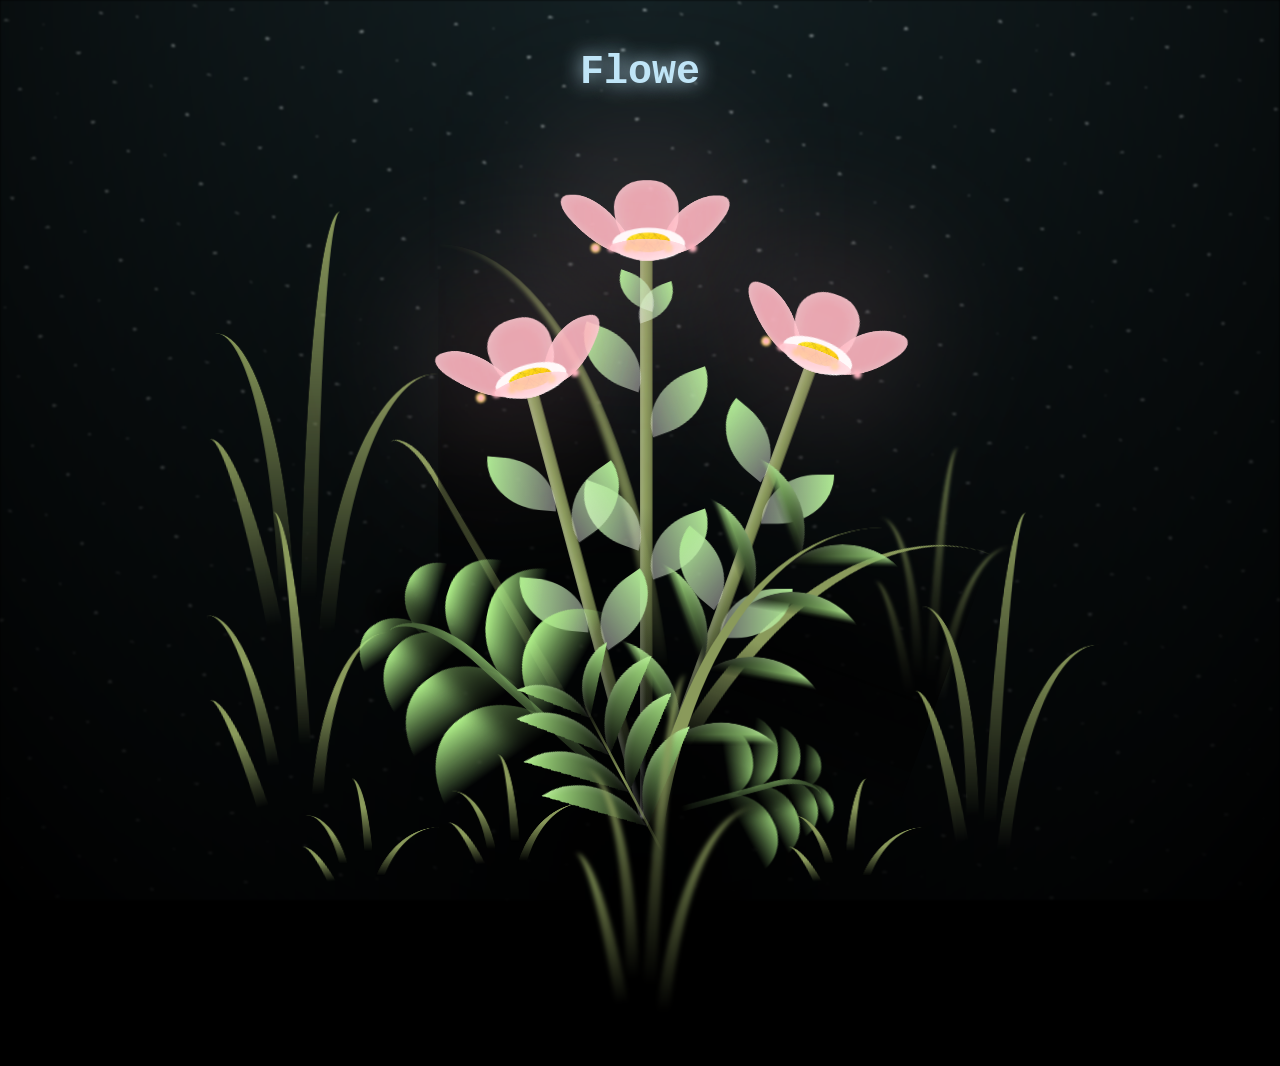
==== flower.html @ d57c1742 "Add files via upload" ====
<!DOCTYPE html>
<html lang="en">

<head>
  <meta charset="UTF-8">
  <meta http-equiv="X-UA-Compatible" content="IE=edge">
  <meta name="viewport" content="width=device-width, initial-scale=1.0">
  <link rel="shortcut icon" href="images/gift.png" type="image/x-icon">
  <link rel="stylesheet" href="css/style.css">

  <title>Flowers</title>
</head>
  
<body class="not-loaded">

    <div class="night"></div>

  <div class="flowers">
    <div class="flower flower--1">
      <div class="flower__leafs flower__leafs--1">
        <div class="flower__leaf flower__leaf--1"></div>
        <div class="flower__leaf flower__leaf--2"></div>
        <div class="flower__leaf flower__leaf--3"></div>
        <div class="flower__leaf flower__leaf--4"></div>
        <div class="flower__white-circle"></div>

        <div class="flower__light flower__light--1"></div>
        <div class="flower__light flower__light--2"></div>
        <div class="flower__light flower__light--3"></div>
        <div class="flower__light flower__light--4"></div>
        <div class="flower__light flower__light--5"></div>
        <div class="flower__light flower__light--6"></div>
        <div class="flower__light flower__light--7"></div>
        <div class="flower__light flower__light--8"></div>

      </div>
      <div class="flower__line">
        <div class="flower__line__leaf flower__line__leaf--1"></div>
        <div class="flower__line__leaf flower__line__leaf--2"></div>
        <div class="flower__line__leaf flower__line__leaf--3"></div>
        <div class="flower__line__leaf flower__line__leaf--4"></div>
        <div class="flower__line__leaf flower__line__leaf--5"></div>
        <div class="flower__line__leaf flower__line__leaf--6"></div>
      </div>
    </div>

    <div class="flower flower--2">
      <div class="flower__leafs flower__leafs--2">
        <div class="flower__leaf flower__leaf--1"></div>
        <div class="flower__leaf flower__leaf--2"></div>
        <div class="flower__leaf flower__leaf--3"></div>
        <div class="flower__leaf flower__leaf--4"></div>
        <div class="flower__white-circle"></div>

        <div class="flower__light flower__light--1"></div>
        <div class="flower__light flower__light--2"></div>
        <div class="flower__light flower__light--3"></div>
        <div class="flower__light flower__light--4"></div>
        <div class="flower__light flower__light--5"></div>
        <div class="flower__light flower__light--6"></div>
        <div class="flower__light flower__light--7"></div>
        <div class="flower__light flower__light--8"></div>

      </div>
      <div class="flower__line">
        <div class="flower__line__leaf flower__line__leaf--1"></div>
        <div class="flower__line__leaf flower__line__leaf--2"></div>
        <div class="flower__line__leaf flower__line__leaf--3"></div>
        <div class="flower__line__leaf flower__line__leaf--4"></div>
      </div>
    </div>

    <div class="flower flower--3">
      <div class="flower__leafs flower__leafs--3">
        <div class="flower__leaf flower__leaf--1"></div>
        <div class="flower__leaf flower__leaf--2"></div>
        <div class="flower__leaf flower__leaf--3"></div>
        <div class="flower__leaf flower__leaf--4"></div>
        <div class="flower__white-circle"></div>

        <div class="flower__light flower__light--1"></div>
        <div class="flower__light flower__light--2"></div>
        <div class="flower__light flower__light--3"></div>
        <div class="flower__light flower__light--4"></div>
        <div class="flower__light flower__light--5"></div>
        <div class="flower__light flower__light--6"></div>
        <div class="flower__light flower__light--7"></div>
        <div class="flower__light flower__light--8"></div>

      </div>
      <div class="flower__line">
        <div class="flower__line__leaf flower__line__leaf--1"></div>
        <div class="flower__line__leaf flower__line__leaf--2"></div>
        <div class="flower__line__leaf flower__line__leaf--3"></div>
        <div class="flower__line__leaf flower__line__leaf--4"></div>
      </div>
    </div>

    <div class="grow-ans" style="--d:1.2s">
      <div class="flower__g-long">
        <div class="flower__g-long__top"></div>
        <div class="flower__g-long__bottom"></div>
      </div>
    </div>

    <div class="growing-grass">
      <div class="flower__grass flower__grass--1">
        <div class="flower__grass--top"></div>
        <div class="flower__grass--bottom"></div>
        <div class="flower__grass__leaf flower__grass__leaf--1"></div>
        <div class="flower__grass__leaf flower__grass__leaf--2"></div>
        <div class="flower__grass__leaf flower__grass__leaf--3"></div>
        <div class="flower__grass__leaf flower__grass__leaf--4"></div>
        <div class="flower__grass__leaf flower__grass__leaf--5"></div>
        <div class="flower__grass__leaf flower__grass__leaf--6"></div>
        <div class="flower__grass__leaf flower__grass__leaf--7"></div>
        <div class="flower__grass__leaf flower__grass__leaf--8"></div>
        <div class="flower__grass__overlay"></div>
      </div>
    </div>

    <div class="growing-grass">
      <div class="flower__grass flower__grass--2">
        <div class="flower__grass--top"></div>
        <div class="flower__grass--bottom"></div>
        <div class="flower__grass__leaf flower__grass__leaf--1"></div>
        <div class="flower__grass__leaf flower__grass__leaf--2"></div>
        <div class="flower__grass__leaf flower__grass__leaf--3"></div>
        <div class="flower__grass__leaf flower__grass__leaf--4"></div>
        <div class="flower__grass__leaf flower__grass__leaf--5"></div>
        <div class="flower__grass__leaf flower__grass__leaf--6"></div>
        <div class="flower__grass__leaf flower__grass__leaf--7"></div>
        <div class="flower__grass__leaf flower__grass__leaf--8"></div>
        <div class="flower__grass__overlay"></div>
      </div>
    </div>

    <div class="grow-ans" style="--d:2.4s">
      <div class="flower__g-right flower__g-right--1">
        <div class="leaf"></div>
      </div>
    </div>

    <div class="grow-ans" style="--d:2.8s">
      <div class="flower__g-right flower__g-right--2">
        <div class="leaf"></div>
      </div>
    </div>

    <div class="grow-ans" style="--d:2.8s">
      <div class="flower__g-front">
        <div class="flower__g-front__leaf-wrapper flower__g-front__leaf-wrapper--1">
          <div class="flower__g-front__leaf"></div>
        </div>
        <div class="flower__g-front__leaf-wrapper flower__g-front__leaf-wrapper--2">
          <div class="flower__g-front__leaf"></div>
        </div>
        <div class="flower__g-front__leaf-wrapper flower__g-front__leaf-wrapper--3">
          <div class="flower__g-front__leaf"></div>
        </div>
        <div class="flower__g-front__leaf-wrapper flower__g-front__leaf-wrapper--4">
          <div class="flower__g-front__leaf"></div>
        </div>
        <div class="flower__g-front__leaf-wrapper flower__g-front__leaf-wrapper--5">
          <div class="flower__g-front__leaf"></div>
        </div>
        <div class="flower__g-front__leaf-wrapper flower__g-front__leaf-wrapper--6">
          <div class="flower__g-front__leaf"></div>
        </div>
        <div class="flower__g-front__leaf-wrapper flower__g-front__leaf-wrapper--7">
          <div class="flower__g-front__leaf"></div>
        </div>
        <div class="flower__g-front__leaf-wrapper flower__g-front__leaf-wrapper--8">
          <div class="flower__g-front__leaf"></div>
        </div>
        <div class="flower__g-front__line"></div>
      </div>
    </div>

    <div class="grow-ans" style="--d:3.2s">
      <div class="flower__g-fr">
        <div class="leaf"></div>
        <div class="flower__g-fr__leaf flower__g-fr__leaf--1"></div>
        <div class="flower__g-fr__leaf flower__g-fr__leaf--2"></div>
        <div class="flower__g-fr__leaf flower__g-fr__leaf--3"></div>
        <div class="flower__g-fr__leaf flower__g-fr__leaf--4"></div>
        <div class="flower__g-fr__leaf flower__g-fr__leaf--5"></div>
        <div class="flower__g-fr__leaf flower__g-fr__leaf--6"></div>
        <div class="flower__g-fr__leaf flower__g-fr__leaf--7"></div>
        <div class="flower__g-fr__leaf flower__g-fr__leaf--8"></div>
      </div>
    </div>

    <div class="long-g long-g--0">
      <div class="grow-ans" style="--d:3s">
        <div class="leaf leaf--0"></div>
      </div>
      <div class="grow-ans" style="--d:2.2s">
        <div class="leaf leaf--1"></div>
      </div>
      <div class="grow-ans" style="--d:3.4s">
        <div class="leaf leaf--2"></div>
      </div>
      <div class="grow-ans" style="--d:3.6s">
        <div class="leaf leaf--3"></div>
      </div>
    </div>

    <div class="long-g long-g--1">
      <div class="grow-ans" style="--d:3.6s">
        <div class="leaf leaf--0"></div>
      </div>
      <div class="grow-ans" style="--d:3.8s">
        <div class="leaf leaf--1"></div>
      </div>
      <div class="grow-ans" style="--d:4s">
        <div class="leaf leaf--2"></div>
      </div>
      <div class="grow-ans" style="--d:4.2s">
        <div class="leaf leaf--3"></div>
      </div>
    </div>

    <div class="long-g long-g--2">
      <div class="grow-ans" style="--d:4s">
        <div class="leaf leaf--0"></div>
      </div>
      <div class="grow-ans" style="--d:4.2s">
        <div class="leaf leaf--1"></div>
      </div>
      <div class="grow-ans" style="--d:4.4s">
        <div class="leaf leaf--2"></div>
      </div>
      <div class="grow-ans" style="--d:4.6s">
        <div class="leaf leaf--3"></div>
      </div>
    </div>

    <div class="long-g long-g--3">
      <div class="grow-ans" style="--d:4s">
        <div class="leaf leaf--0"></div>
      </div>
      <div class="grow-ans" style="--d:4.2s">
        <div class="leaf leaf--1"></div>
      </div>
      <div class="grow-ans" style="--d:3s">
        <div class="leaf leaf--2"></div>
      </div>
      <div class="grow-ans" style="--d:3.6s">
        <div class="leaf leaf--3"></div>
      </div>
    </div>

    <div class="long-g long-g--4">
      <div class="grow-ans" style="--d:4s">
        <div class="leaf leaf--0"></div>
      </div>
      <div class="grow-ans" style="--d:4.2s">
        <div class="leaf leaf--1"></div>
      </div>
      <div class="grow-ans" style="--d:3s">
        <div class="leaf leaf--2"></div>
      </div>
      <div class="grow-ans" style="--d:3.6s">
        <div class="leaf leaf--3"></div>
      </div>
    </div>

    <div class="long-g long-g--5">
      <div class="grow-ans" style="--d:4s">
        <div class="leaf leaf--0"></div>
      </div>
      <div class="grow-ans" style="--d:4.2s">
        <div class="leaf leaf--1"></div>
      </div>
      <div class="grow-ans" style="--d:3s">
        <div class="leaf leaf--2"></div>
      </div>
      <div class="grow-ans" style="--d:3.6s">
        <div class="leaf leaf--3"></div>
      </div>
    </div>

    <div class="long-g long-g--6">
      <div class="grow-ans" style="--d:4.2s">
        <div class="leaf leaf--0"></div>
      </div>
      <div class="grow-ans" style="--d:4.4s">
        <div class="leaf leaf--1"></div>
      </div>
      <div class="grow-ans" style="--d:4.6s">
        <div class="leaf leaf--2"></div>
      </div>
      <div class="grow-ans" style="--d:4.8s">
        <div class="leaf leaf--3"></div>
      </div>
    </div>

    <div class="long-g long-g--7">
      <div class="grow-ans" style="--d:3s">
        <div class="leaf leaf--0"></div>
      </div>
      <div class="grow-ans" style="--d:3.2s">
        <div class="leaf leaf--1"></div>
      </div>
      <div class="grow-ans" style="--d:3.5s">
        <div class="leaf leaf--2"></div>
      </div>
      <div class="grow-ans" style="--d:3.6s">
        <div class="leaf leaf--3"></div>
      </div>
    </div>
  </div>

  <h1 class="title"><span id="title"></span></h1>

  <audio id="bg-music" loop>
    <source src="love.mp3" type="audio/mp3">
  </audio>

  <script>
  document.addEventListener("DOMContentLoaded", function () {
    const audio = document.getElementById("bg-music");

    audio.play().catch(err => {
      console.log("Autoplay blocked:", err);
    });

    function enableAudio() {
      audio.play();
      document.removeEventListener("click", enableAudio);
      document.removeEventListener("touchstart", enableAudio);
    }
    document.addEventListener("click", enableAudio);
    document.addEventListener("touchstart", enableAudio);
  });
</script>
</body>

</html>

<!-- Import Javascript -->
<script src="js/main.js"></script>
---- css/style.css ----
*,
*::after,
*::before {
  padding: 0;
  margin: 0;
  box-sizing: border-box;
}

:root {
  --dark-color: #000;
}

.title {
  position: absolute;
  width: 100%;
  text-align: center;
  margin-top: 50px;
  top: 0;
  left: 0;
  color: #C0E5F7;
  font-family: 'Courier New', Courier, monospace;
  font-size: 40px;
  text-shadow: 0px 0px 20px #C0E5F7;
}

body {
  display: flex;
  align-items: flex-end;
  justify-content: center;
  min-height: 100vh;
  background-color: var(--dark-color);
  overflow: hidden;
  perspective: 1000px;
}

.night {
  position: fixed;
  left: 50%;
  top: 0;
  transform: translateX(-50%);
  width: 100%;
  height: 100%;
  filter: blur(0.1vmin);
  background-image: radial-gradient(ellipse at top, transparent 0%, var(--dark-color)), radial-gradient(ellipse at bottom, var(--dark-color), rgba(145, 233, 255, 0.2)), repeating-linear-gradient(220deg, rgb(0, 0, 0) 0px, rgb(0, 0, 0) 19px, transparent 19px, transparent 22px), repeating-linear-gradient(189deg, rgb(0, 0, 0) 0px, rgb(0, 0, 0) 19px, transparent 19px, transparent 22px), repeating-linear-gradient(148deg, rgb(0, 0, 0) 0px, rgb(0, 0, 0) 19px, transparent 19px, transparent 22px), linear-gradient(90deg, rgb(255, 255, 250), rgb(240, 240, 240));
}

.flowers {
  position: relative;
  transform: scale(0.9);
}

.flower {
  position: absolute;
  bottom: 10vmin;
  transform-origin: bottom center;
  z-index: 10;
  --fl-speed: 0.8s;
}

.flower--1 {
  animation: moving-flower-1 4s linear infinite;
}

.flower--1 .flower__line {
  height: 70vmin;
  animation-delay: 0.3s;
}

.flower--1 .flower__line__leaf--1 {
  animation: blooming-leaf-right var(--fl-speed) 1.6s backwards;
}

.flower--1 .flower__line__leaf--2 {
  animation: blooming-leaf-right var(--fl-speed) 1.4s backwards;
}

.flower--1 .flower__line__leaf--3 {
  animation: blooming-leaf-left var(--fl-speed) 1.2s backwards;
}

.flower--1 .flower__line__leaf--4 {
  animation: blooming-leaf-left var(--fl-speed) 1s backwards;
}

.flower--1 .flower__line__leaf--5 {
  animation: blooming-leaf-right var(--fl-speed) 1.8s backwards;
}

.flower--1 .flower__line__leaf--6 {
  animation: blooming-leaf-left var(--fl-speed) 2s backwards;
}

.flower--2 {
  left: 50%;
  transform: rotate(20deg);
  animation: moving-flower-2 4s linear infinite;
}

.flower--2 .flower__line {
  height: 60vmin;
  animation-delay: 0.6s;
}

.flower--2 .flower__line__leaf--1 {
  animation: blooming-leaf-right var(--fl-speed) 1.9s backwards;
}

.flower--2 .flower__line__leaf--2 {
  animation: blooming-leaf-right var(--fl-speed) 1.7s backwards;
}

.flower--2 .flower__line__leaf--3 {
  animation: blooming-leaf-left var(--fl-speed) 1.5s backwards;
}

.flower--2 .flower__line__leaf--4 {
  animation: blooming-leaf-left var(--fl-speed) 1.3s backwards;
}

.flower--3 {
  left: 50%;
  transform: rotate(-15deg);
  animation: moving-flower-3 4s linear infinite;
}

.flower--3 .flower__line {
  animation-delay: 0.9s;
}

.flower--3 .flower__line__leaf--1 {
  animation: blooming-leaf-right var(--fl-speed) 2.5s backwards;
}

.flower--3 .flower__line__leaf--2 {
  animation: blooming-leaf-right var(--fl-speed) 2.3s backwards;
}

.flower--3 .flower__line__leaf--3 {
  animation: blooming-leaf-left var(--fl-speed) 2.1s backwards;
}

.flower--3 .flower__line__leaf--4 {
  animation: blooming-leaf-left var(--fl-speed) 1.9s backwards;
}

.flower__leafs {
  position: relative;
  animation: blooming-flower 2s backwards;
}

.flower__leafs--1 {
  animation-delay: 1.1s;
}

.flower__leafs--2 {
  animation-delay: 1.4s;
}

.flower__leafs--3 {
  animation-delay: 1.7s;
}

.flower__leafs::after {
  content: "";
  position: absolute;
  left: 0;
  top: 0;
  transform: translate(-50%, -100%);
  width: 8vmin;
  height: 8vmin;
  background-color: #FFB6C1;
  filter: blur(10vmin);
}

.flower__leaf {
  position: absolute;
  bottom: 0;
  left: 50%;
  width: 8vmin;
  height: 11vmin;
  border-radius: 51% 49% 47% 53%/44% 45% 55% 69%;
  background-color: #FFB6C1;
  background-image: linear-gradient(to top, #FFB6C1, #FFB6C1);
  transform-origin: bottom center;
  opacity: 0.9;
  box-shadow: inset 0 0 2vmin rgba(255, 255, 255, 0.5);
}

.flower__leaf--1 {
  transform: translate(-10%, 1%) rotateY(40deg) rotateX(-50deg);
}

.flower__leaf--2 {
  transform: translate(-50%, -4%) rotateX(40deg);
}

.flower__leaf--3 {
  transform: translate(-90%, 0%) rotateY(45deg) rotateX(50deg);
}

.flower__leaf--4 {
  width: 8vmin;
  height: 8vmin;
  transform-origin: bottom left;
  border-radius: 4vmin 10vmin 4vmin 4vmin;
  transform: translate(0%, 18%) rotateX(70deg) rotate(-43deg);
  background-image: linear-gradient(to top, rgba(255, 2555, 255, 0.4), #FFB6C1);
  z-index: 1;
  opacity: 0.8;
  -webkit-transform: translate(0%, 18%) rotateX(70deg) rotate(-43deg);
  -moz-transform: translate(0%, 18%) rotateX(70deg) rotate(-43deg);
  -ms-transform: translate(0%, 18%) rotateX(70deg) rotate(-43deg);
  -o-transform: translate(0%, 18%) rotateX(70deg) rotate(-43deg);
}

.flower__white-circle {
  position: absolute;
  left: -3.5vmin;
  top: -3vmin;
  width: 9vmin;
  height: 4vmin;
  border-radius: 50%;
  background-color: #fff;
}

.flower__white-circle::after {
  content: "";
  position: absolute;
  left: 50%;
  top: 45%;
  transform: translate(-50%, -50%);
  width: 60%;
  height: 60%;
  border-radius: inherit;
  background-image: repeating-linear-gradient(135deg, rgba(0, 0, 0, 0.03) 0px, rgba(0, 0, 0, 0.03) 1px, transparent 1px, transparent 12px), repeating-linear-gradient(45deg, rgba(0, 0, 0, 0.03) 0px, rgba(0, 0, 0, 0.03) 1px, transparent 1px, transparent 12px), repeating-linear-gradient(67.5deg, rgba(0, 0, 0, 0.03) 0px, rgba(0, 0, 0, 0.03) 1px, transparent 1px, transparent 12px), repeating-linear-gradient(135deg, rgba(0, 0, 0, 0.03) 0px, rgba(0, 0, 0, 0.03) 1px, transparent 1px, transparent 12px), repeating-linear-gradient(45deg, rgba(0, 0, 0, 0.03) 0px, rgba(0, 0, 0, 0.03) 1px, transparent 1px, transparent 12px), repeating-linear-gradient(112.5deg, rgba(0, 0, 0, 0.03) 0px, rgba(0, 0, 0, 0.03) 1px, transparent 1px, transparent 12px), repeating-linear-gradient(112.5deg, rgba(0, 0, 0, 0.03) 0px, rgba(0, 0, 0, 0.03) 1px, transparent 1px, transparent 12px), repeating-linear-gradient(45deg, rgba(0, 0, 0, 0.03) 0px, rgba(0, 0, 0, 0.03) 1px, transparent 1px, transparent 12px), repeating-linear-gradient(22.5deg, rgba(0, 0, 0, 0.03) 0px, rgba(0, 0, 0, 0.03) 1px, transparent 1px, transparent 12px), repeating-linear-gradient(45deg, rgba(0, 0, 0, 0.03) 0px, rgba(0, 0, 0, 0.03) 1px, transparent 1px, transparent 12px), repeating-linear-gradient(22.5deg, rgba(0, 0, 0, 0.03) 0px, rgba(0, 0, 0, 0.03) 1px, transparent 1px, transparent 12px), repeating-linear-gradient(135deg, rgba(0, 0, 0, 0.03) 0px, rgba(0, 0, 0, 0.03) 1px, transparent 1px, transparent 12px), repeating-linear-gradient(157.5deg, rgba(0, 0, 0, 0.03) 0px, rgba(0, 0, 0, 0.03) 1px, transparent 1px, transparent 12px), repeating-linear-gradient(67.5deg, rgba(0, 0, 0, 0.03) 0px, rgba(0, 0, 0, 0.03) 1px, transparent 1px, transparent 12px), repeating-linear-gradient(67.5deg, rgba(0, 0, 0, 0.03) 0px, rgba(0, 0, 0, 0.03) 1px, transparent 1px, transparent 12px), linear-gradient(90deg, rgb(255, 235, 18), rgb(255, 206, 0));
}

.flower__line {
  height: 55vmin;
  width: 1.5vmin;
  background-image: linear-gradient(to left, rgba(0, 0, 0, 0.2), transparent, rgba(255, 255, 255, 0.2)), linear-gradient(to top, transparent 10%, #8A9A5B, #8A9A5B);
  box-shadow: inset 0 0 2px rgba(0, 0, 0, 0.5);
  animation: grow-flower-tree 4s backwards;
}

.flower__line__leaf {
  --w: 7vmin;
  --h: calc(var(--w) + 2vmin);
  position: absolute;
  top: 20%;
  left: 90%;
  width: var(--w);
  height: var(--h);
  border-top-right-radius: var(--h);
  border-bottom-left-radius: var(--h);
  background-image: linear-gradient(to top, rgba(255, 255, 255, 0.4), #ADE792); 
}

.flower__line__leaf--1 {
  transform: rotate(70deg) rotateY(30deg);
}

.flower__line__leaf--2 {
  top: 45%;
  transform: rotate(70deg) rotateY(30deg);
}

.flower__line__leaf--3,
.flower__line__leaf--4,
.flower__line__leaf--6 {
  border-top-right-radius: 0;
  border-bottom-left-radius: 0;
  border-top-left-radius: var(--h);
  border-bottom-right-radius: var(--h);
  left: -460%;
  top: 12%;
  transform: rotate(-70deg) rotateY(30deg);
}

.flower__line__leaf--4 {
  top: 40%;
}

.flower__line__leaf--5 {
  top: 0;
  transform-origin: left;
  transform: rotate(70deg) rotateY(30deg) scale(0.6);
}

.flower__line__leaf--6 {
  top: -2%;
  left: -450%;
  transform-origin: right;
  transform: rotate(-70deg) rotateY(30deg) scale(0.6);
}

.flower__light {
  position: absolute;
  bottom: 0vmin;
  width: 1vmin;
  height: 1vmin;
  background-color: rgb(255, 251, 0);
  border-radius: 50%;
  filter: blur(0.2vmin);
  animation: light-ans 4s linear infinite backwards;
}

.flower__light:nth-child(odd) {
  background-color: #FFB6C1;
}

.flower__light--1 {
  left: -2vmin;
  animation-delay: 1s;
}

.flower__light--2 {
  left: 3vmin;
  animation-delay: 0.5s;
}

.flower__light--3 {
  left: -6vmin;
  animation-delay: 0.3s;
}

.flower__light--4 {
  left: 6vmin;
  animation-delay: 0.9s;
}

.flower__light--5 {
  left: -1vmin;
  animation-delay: 1.5s;
}

.flower__light--6 {
  left: -4vmin;
  animation-delay: 3s;
}

.flower__light--7 {
  left: 3vmin;
  animation-delay: 2s;
}

.flower__light--8 {
  left: -6vmin;
  animation-delay: 3.5s;
}

.flower__grass {
  --c: #AFF089;
  --line-w: 1.5vmin;
  position: absolute;
  bottom: 12vmin;
  left: -7vmin;
  display: flex;
  flex-direction: column;
  align-items: flex-end;
  z-index: 20;
  transform-origin: bottom center;
  transform: rotate(-48deg) rotateY(40deg);
}

.flower__grass--1 {
  animation: moving-grass 2s linear infinite;
}

.flower__grass--2 {
  left: 2vmin;
  bottom: 10vmin;
  transform: scale(0.5) rotate(75deg) rotateX(10deg) rotateY(-200deg);
  opacity: 0.8;
  z-index: 0;
  animation: moving-grass--2 1.5s linear infinite;
}

.flower__grass--top {
  width: 7vmin;
  height: 10vmin;
  border-top-right-radius: 100%;
  border-right: var(--line-w) solid var(--c);
  transform-origin: bottom center;
  transform: rotate(-2deg);
}

.flower__grass--bottom {
  margin-top: -2px;
  width: var(--line-w);
  height: 25vmin;
  background-image: linear-gradient(to top, transparent, var(--c));
}

.flower__grass__leaf {
  --size: 10vmin;
  position: absolute;
  width: calc(var(--size) * 2.1);
  height: var(--size);
  border-top-left-radius: var(--size);
  border-top-right-radius: var(--size);
  background-image: linear-gradient(to top, transparent, transparent 30%, var(--c));
  z-index: 100;
}

.flower__grass__leaf--1 {
  top: -6%;
  left: 30%;
  --size: 6vmin;
  transform: rotate(-20deg);
  animation: growing-grass-ans--1 2s 2.6s backwards;
}

@keyframes growing-grass-ans--1 {
  0% {
    transform-origin: bottom left;
    transform: rotate(-20deg) scale(0);
  }
}

.flower__grass__leaf--2 {
  top: -5%;
  left: -110%;
  --size: 6vmin;
  transform: rotate(10deg);
  animation: growing-grass-ans--2 2s 2.4s linear backwards;
}

@keyframes growing-grass-ans--2 {
  0% {
    transform-origin: bottom right;
    transform: rotate(10deg) scale(0);
  }
}

.flower__grass__leaf--3 {
  top: 5%;
  left: 60%;
  --size: 8vmin;
  transform: rotate(-18deg) rotateX(-20deg);
  animation: growing-grass-ans--3 2s 2.2s linear backwards;
}

@keyframes growing-grass-ans--3 {
  0% {
    transform-origin: bottom left;
    transform: rotate(-18deg) rotateX(-20deg) scale(0);
  }
}

.flower__grass__leaf--4 {
  top: 6%;
  left: -135%;
  --size: 8vmin;
  transform: rotate(2deg);
  animation: growing-grass-ans--4 2s 2s linear backwards;
}

@keyframes growing-grass-ans--4 {
  0% {
    transform-origin: bottom right;
    transform: rotate(2deg) scale(0);
  }
}

.flower__grass__leaf--5 {
  top: 20%;
  left: 60%;
  --size: 10vmin;
  transform: rotate(-24deg) rotateX(-20deg);
  animation: growing-grass-ans--5 2s 1.8s linear backwards;
}

@keyframes growing-grass-ans--5 {
  0% {
    transform-origin: bottom left;
    transform: rotate(-24deg) rotateX(-20deg) scale(0);
  }
}

.flower__grass__leaf--6 {
  top: 22%;
  left: -180%;
  --size: 10vmin;
  transform: rotate(10deg);
  animation: growing-grass-ans--6 2s 1.6s linear backwards;
}

@keyframes growing-grass-ans--6 {
  0% {
    transform-origin: bottom right;
    transform: rotate(10deg) scale(0);
  }
}

.flower__grass__leaf--7 {
  top: 39%;
  left: 70%;
  --size: 10vmin;
  transform: rotate(-10deg);
  animation: growing-grass-ans--7 2s 1.4s linear backwards;
}

@keyframes growing-grass-ans--7 {
  0% {
    transform-origin: bottom left;
    transform: rotate(-10deg) scale(0);
  }
}

.flower__grass__leaf--8 {
  top: 40%;
  left: -215%;
  --size: 11vmin;
  transform: rotate(10deg);
  animation: growing-grass-ans--8 2s 1.2s linear backwards;
}

@keyframes growing-grass-ans--8 {
  0% {
    transform-origin: bottom right;
    transform: rotate(10deg) scale(0);
  }
}

.flower__grass__overlay {
  position: absolute;
  top: -10%;
  right: 0%;
  width: 100%;
  height: 100%;
  background-color: rgba(0, 0, 0, 0.6);
  filter: blur(1.5vmin);
  z-index: 100;
}

.flower__g-long {
  --w: 2vmin;
  --h: 6vmin;
  --c: #8A9A5B;
  position: absolute;
  bottom: 10vmin;
  left: -3vmin;
  transform-origin: bottom center;
  transform: rotate(-30deg) rotateY(-20deg);
  display: flex;
  flex-direction: column;
  align-items: flex-end;
  animation: flower-g-long-ans 3s linear infinite;
}

@keyframes flower-g-long-ans {

  0%,
  100% {
    transform: rotate(-30deg) rotateY(-20deg);
  }

  50% {
    transform: rotate(-32deg) rotateY(-20deg);
  }
}

.flower__g-long__top {
  top: calc(var(--h) * -1);
  width: calc(var(--w) + 1vmin);
  height: var(--h);
  border-top-right-radius: 100%;
  border-right: 0.7vmin solid var(--c);
  transform: translate(-0.7vmin, 1vmin);
}

.flower__g-long__bottom {
  width: var(--w);
  height: 50vmin;
  transform-origin: bottom center;
  background-image: linear-gradient(to top, transparent 30%, var(--c));
  box-shadow: inset 0 0 2px rgba(0, 0, 0, 0.5);
  -webkit-clip-path: polygon(35% 0, 65% 1%, 100% 100%, 0% 100%);
  clip-path: polygon(35% 0, 65% 1%, 100% 100%, 0% 100%);
}

.flower__g-right {
  position: absolute;
  bottom: 6vmin;
  left: -2vmin;
  transform-origin: bottom left;
  transform: rotate(20deg);
}

.flower__g-right .leaf {
  width: 30vmin;
  height: 50vmin;
  border-top-left-radius: 100%;
  border-left: 2vmin solid #8A9A5B;
  background-image: linear-gradient(to bottom, transparent, var(--dark-color) 60%);
  -webkit-mask-image: linear-gradient(to top, transparent 30%, #fff 60%);
}

.flower__g-right--1 {
  animation: flower-g-right-ans 2.5s linear infinite;
}

.flower__g-right--2 {
  left: 5vmin;
  transform: rotateY(-180deg);
  animation: flower-g-right-ans--2 3s linear infinite;
}

.flower__g-right--2 .leaf {
  height: 75vmin;
  filter: blur(0.3vmin);
  opacity: 0.8;
}

@keyframes flower-g-right-ans {

  0%,
  100% {
    transform: rotate(20deg);
  }

  50% {
    transform: rotate(24deg) rotateX(-20deg);
  }
}

@keyframes flower-g-right-ans--2 {

  0%,
  100% {
    transform: rotateY(-180deg) rotate(0deg) rotateX(-20deg);
  }

  50% {
    transform: rotateY(-180deg) rotate(6deg) rotateX(-20deg);
  }
}

.flower__g-front {
  position: absolute;
  bottom: 6vmin;
  left: 2.5vmin;
  z-index: 100;
  transform-origin: bottom center;
  transform: rotate(-28deg) rotateY(30deg) scale(1.04);
  animation: flower__g-front-ans 2s linear infinite;
}

@keyframes flower__g-front-ans {

  0%,
  100% {
    transform: rotate(-28deg) rotateY(30deg) scale(1.04);
  }

  50% {
    transform: rotate(-35deg) rotateY(40deg) scale(1.04);
  }
}

.flower__g-front__line {
  width: 0.3vmin;
  height: 20vmin;
  background-image: linear-gradient(to top, transparent, #8A9A5B, transparent 100%);
  position: relative;
}

.flower__g-front__leaf-wrapper {
  position: absolute;
  top: 0;
  left: 0;
  transform-origin: bottom left;
  transform: rotate(10deg);
}

.flower__g-front__leaf-wrapper:nth-child(even) {
  left: 0vmin;
  transform: rotateY(-180deg) rotate(5deg);
  animation: flower__g-front__leaf-left-ans 1s ease-in backwards;
}

.flower__g-front__leaf-wrapper:nth-child(odd) {
  animation: flower__g-front__leaf-ans 1s ease-in backwards;
}

.flower__g-front__leaf-wrapper--1 {
  top: -8vmin;
  transform: scale(0.7);
  animation: flower__g-front__leaf-ans 1s 5.5s ease-in backwards !important;
}

.flower__g-front__leaf-wrapper--2 {
  top: -8vmin;
  transform: rotateY(-180deg) scale(0.7) !important;
  animation: flower__g-front__leaf-left-ans-2 1s 4.6s ease-in backwards !important;
}

.flower__g-front__leaf-wrapper--3 {
  top: -3vmin;
  animation: flower__g-front__leaf-ans 1s 4.6s ease-in backwards;
}

.flower__g-front__leaf-wrapper--4 {
  top: -3vmin;
  transform: rotateY(-180deg) scale(0.9) !important;
  animation: flower__g-front__leaf-left-ans-2 1s 4.6s ease-in backwards !important;
}

@keyframes flower__g-front__leaf-left-ans-2 {
  0% {
    transform: rotateY(-180deg) scale(0);
  }
}

.flower__g-front__leaf-wrapper--5,
.flower__g-front__leaf-wrapper--6 {
  top: 2vmin;
}

.flower__g-front__leaf-wrapper--7,
.flower__g-front__leaf-wrapper--8 {
  top: 6.5vmin;
}

.flower__g-front__leaf-wrapper--2 {
  animation-delay: 5.2s !important;
}

.flower__g-front__leaf-wrapper--3 {
  animation-delay: 4.9s !important;
}

.flower__g-front__leaf-wrapper--5 {
  animation-delay: 4.3s !important;
}

.flower__g-front__leaf-wrapper--6 {
  animation-delay: 4.1s !important;
}

.flower__g-front__leaf-wrapper--7 {
  animation-delay: 3.8s !important;
}

.flower__g-front__leaf-wrapper--8 {
  animation-delay: 3.5s !important;
}

@keyframes flower__g-front__leaf-ans {
  0% {
    transform: rotate(10deg) scale(0);
  }
}

@keyframes flower__g-front__leaf-left-ans {
  0% {
    transform: rotateY(-180deg) rotate(5deg) scale(0);
  }
}

.flower__g-front__leaf {
  width: 10vmin;
  height: 10vmin;
  border-radius: 100% 0% 0% 100%/100% 100% 0% 0%;
  box-shadow: inset 0 2px 1vmin hsla(0, 0%, 100%, 0.2);
  background-image: linear-gradient(to bottom left, transparent, var(--dark-color)), linear-gradient(to bottom right, #AFF089 50%, transparent 50%, transparent);
  -webkit-mask-image: linear-gradient(to bottom right, #fff 50%, transparent 50%, transparent);
  mask-image: linear-gradient(to bottom right, #fff 50%, transparent 50%, transparent);
}

.flower__g-fr {
  position: absolute;
  bottom: -4vmin;
  left: vmin;
  transform-origin: bottom left;
  z-index: 10;
  animation: flower__g-fr-ans 2s linear infinite;
}

@keyframes flower__g-fr-ans {

  0%,
  100% {
    transform: rotate(2deg);
  }

  50% {
    transform: rotate(4deg);
    -webkit-transform: rotate(4deg);
    -moz-transform: rotate(4deg);
    -ms-transform: rotate(4deg);
    -o-transform: rotate(4deg);
  }
}

.flower__g-fr .leaf {
  width: 30vmin;
  height: 50vmin;
  border-top-left-radius: 100%;
  border-left: 2vmin solid #8A9A5B;
  -webkit-mask-image: linear-gradient(to top, transparent 25%, #fff 50%);
  position: relative;
  z-index: 1;
}

.flower__g-fr__leaf {
  position: absolute;
  top: 0;
  left: 0;
  width: 10vmin;
  height: 10vmin;
  border-radius: 100% 0% 0% 100%/100% 100% 0% 0%;
  box-shadow: inset 0 2px 1vmin hsla(0, 0%, 100%, 0.2);
  background-image: linear-gradient(to bottom left, transparent, var(--dark-color) 98%), linear-gradient(to bottom right, #AFF089 45%, transparent 50%, transparent);
  -webkit-mask-image: linear-gradient(135deg, #fff 40%, transparent 50%, transparent);
}

.flower__g-fr__leaf--1 {
  left: 20vmin;
  transform: rotate(45deg);
  animation: flower__g-fr-leaft-ans-1 0.5s 5.2s linear backwards;
}

@keyframes flower__g-fr-leaft-ans-1 {
  0% {
    transform-origin: left;
    transform: rotate(45deg) scale(0);
  }
}

.flower__g-fr__leaf--2 {
  left: 12vmin;
  top: -7vmin;
  transform: rotate(25deg) rotateY(-180deg);
  animation: flower__g-fr-leaft-ans-6 0.5s 5s linear backwards;
}

.flower__g-fr__leaf--3 {
  left: 15vmin;
  top: 6vmin;
  transform: rotate(55deg);
  animation: flower__g-fr-leaft-ans-5 0.5s 4.8s linear backwards;
}

.flower__g-fr__leaf--4 {
  left: 6vmin;
  top: -2vmin;
  transform: rotate(25deg) rotateY(-180deg);
  animation: flower__g-fr-leaft-ans-6 0.5s 4.6s linear backwards;
}

.flower__g-fr__leaf--5 {
  left: 10vmin;
  top: 14vmin;
  transform: rotate(55deg);
  animation: flower__g-fr-leaft-ans-5 0.5s 4.4s linear backwards;
}

@keyframes flower__g-fr-leaft-ans-5 {
  0% {
    transform-origin: left;
    transform: rotate(55deg) scale(0);
  }
}

.flower__g-fr__leaf--6 {
  left: 0vmin;
  top: 6vmin;
  transform: rotate(25deg) rotateY(-180deg);
  animation: flower__g-fr-leaft-ans-6 0.5s 4.2s linear backwards;
}

@keyframes flower__g-fr-leaft-ans-6 {
  0% {
    transform-origin: right;
    transform: rotate(25deg) rotateY(-180deg) scale(0);
  }
}

.flower__g-fr__leaf--7 {
  left: 5vmin;
  top: 22vmin;
  transform: rotate(45deg);
  animation: flower__g-fr-leaft-ans-7 0.5s 4s linear backwards;
}

@keyframes flower__g-fr-leaft-ans-7 {
  0% {
    transform-origin: left;
    transform: rotate(45deg) scale(0);
  }
}

.flower__g-fr__leaf--8 {
  left: -4vmin;
  top: 15vmin;
  transform: rotate(15deg) rotateY(-180deg);
  animation: flower__g-fr-leaft-ans-8 0.5s 3.8s linear backwards;
}

@keyframes flower__g-fr-leaft-ans-8 {
  0% {
    transform-origin: right;
    transform: rotate(15deg) rotateY(-180deg) scale(0);
  }
}

.long-g {
  position: absolute;
  bottom: 25vmin;
  left: -42vmin;
  transform-origin: bottom left;
}

.long-g--1 {
  bottom: 0vmin;
  transform: scale(0.8) rotate(-5deg);
}

.long-g--1 .leaf {
  -webkit-mask-image: linear-gradient(to top, transparent 40%, #fff 80%) !important;
}

.long-g--1 .leaf--1 {
  --w: 5vmin;
  --h: 60vmin;
  left: -2vmin;
  transform: rotate(3deg) rotateY(-180deg);
}

.long-g--2,
.long-g--3 {
  bottom: -3vmin;
  left: -35vmin;
  transform-origin: center;
  transform: scale(0.6) rotateX(60deg);
}

.long-g--2 .leaf,
.long-g--3 .leaf {
  -webkit-mask-image: linear-gradient(to top, transparent 50%, #fff 80%) !important;
}

.long-g--2 .leaf--1,
.long-g--3 .leaf--1 {
  left: -1vmin;
  transform: rotateY(-180deg);
}

.long-g--3 {
  left: -17vmin;
  bottom: 0vmin;
}

.long-g--3 .leaf {
  -webkit-mask-image: linear-gradient(to top, transparent 40%, #fff 80%) !important;
}

.long-g--4 {
  left: 25vmin;
  bottom: -3vmin;
  transform-origin: center;
  transform: scale(0.6) rotateX(60deg);
}

.long-g--4 .leaf {
  -webkit-mask-image: linear-gradient(to top, transparent 50%, #fff 80%) !important;
}

.long-g--5 {
  left: 42vmin;
  bottom: 0vmin;
  transform: scale(0.8) rotate(2deg);
}

.long-g--6 {
  left: 0vmin;
  bottom: -20vmin;
  z-index: 100;
  filter: blur(0.3vmin);
  transform: scale(0.8) rotate(2deg);
}

.long-g--7 {
  left: 35vmin;
  bottom: 20vmin;
  z-index: -1;
  filter: blur(0.3vmin);
  transform: scale(0.6) rotate(2deg);
  opacity: 0.7;
}

.long-g .leaf {
  --w: 15vmin;
  --h: 40vmin;
  --c: #8A9A5B;
  position: absolute;
  bottom: 0;
  width: var(--w);
  height: var(--h);
  border-top-left-radius: 100%;
  border-left: 2vmin solid var(--c);
  -webkit-mask-image: linear-gradient(to top, transparent 20%, var(--dark-color));
  transform-origin: bottom center;
}

.long-g .leaf--0 {
  left: 2vmin;
  animation: leaf-ans-1 4s linear infinite;
}

.long-g .leaf--1 {
  --w: 5vmin;
  --h: 60vmin;
  animation: leaf-ans-1 4s linear infinite;
}

.long-g .leaf--2 {
  --w: 10vmin;
  --h: 40vmin;
  left: -0.5vmin;
  bottom: 5vmin;
  transform-origin: bottom left;
  transform: rotateY(-180deg);
  animation: leaf-ans-2 3s linear infinite;
}

.long-g .leaf--3 {
  --w: 5vmin;
  --h: 30vmin;
  left: -1vmin;
  bottom: 3.2vmin;
  transform-origin: bottom left;
  transform: rotate(-10deg) rotateY(-180deg);
  animation: leaf-ans-3 3s linear infinite;
}

@keyframes leaf-ans-1 {

  0%,
  100% {
    transform: rotate(-5deg) scale(1);
  }

  50% {
    transform: rotate(5deg) scale(1.1);
  }
}

@keyframes leaf-ans-2 {

  0%,
  100% {
    transform: rotateY(-180deg) rotate(5deg);
  }

  50% {
    transform: rotateY(-180deg) rotate(0deg) scale(1.1);
  }
}

@keyframes leaf-ans-3 {

  0%,
  100% {
    transform: rotate(-10deg) rotateY(-180deg);
  }

  50% {
    transform: rotate(-20deg) rotateY(-180deg);
  }
}

.grow-ans {
  animation: grow-ans 2s var(--d) backwards;
}

@keyframes grow-ans {
  0% {
    transform: scale(0);
    opacity: 0;
  }
}

@keyframes light-ans {
  0% {
    opacity: 0;
    transform: translateY(0vmin);
  }

  25% {
    opacity: 1;
    transform: translateY(-5vmin) translateX(-2vmin);
  }

  50% {
    opacity: 1;
    transform: translateY(-15vmin) translateX(2vmin);
    filter: blur(0.2vmin);
  }

  75% {
    transform: translateY(-20vmin) translateX(-2vmin);
    filter: blur(0.2vmin);
  }

  100% {
    transform: translateY(-30vmin);
    opacity: 0;
    filter: blur(1vmin);
  }
}

@keyframes moving-flower-1 {

  0%,
  100% {
    transform: rotate(2deg);
  }

  50% {
    transform: rotate(-2deg);
  }
}

@keyframes moving-flower-2 {

  0%,
  100% {
    transform: rotate(18deg);
  }

  50% {
    transform: rotate(14deg);
  }
}

@keyframes moving-flower-3 {

  0%,
  100% {
    transform: rotate(-18deg);
  }

  50% {
    transform: rotate(-20deg) rotateY(-10deg);
  }
}

@keyframes blooming-leaf-right {
  0% {
    transform-origin: left;
    transform: rotate(70deg) rotateY(30deg) scale(0);
  }
}

@keyframes blooming-leaf-left {
  0% {
    transform-origin: right;
    transform: rotate(-70deg) rotateY(30deg) scale(0);
  }
}

@keyframes grow-flower-tree {
  0% {
    height: 0;
    border-radius: 1vmin;
  }
}

@keyframes blooming-flower {
  0% {
    transform: scale(0);
  }
}

@keyframes moving-grass {

  0%,
  100% {
    transform: rotate(-48deg) rotateY(40deg);
  }

  50% {
    transform: rotate(-50deg) rotateY(40deg);
  }
}

@keyframes moving-grass--2 {

  0%,
  100% {
    transform: scale(0.5) rotate(75deg) rotateX(10deg) rotateY(-200deg);
  }

  50% {
    transform: scale(0.5) rotate(79deg) rotateX(10deg) rotateY(-200deg);
  }
}

.growing-grass {
  animation: growing-grass-ans 1s 2s backwards;
}

@keyframes growing-grass-ans {
  0% {
    transform: scale(0);
  }
}

.not-loaded * {
  animation-play-state: paused !important;
}

/*# sourceMappingURL=style.css.map */
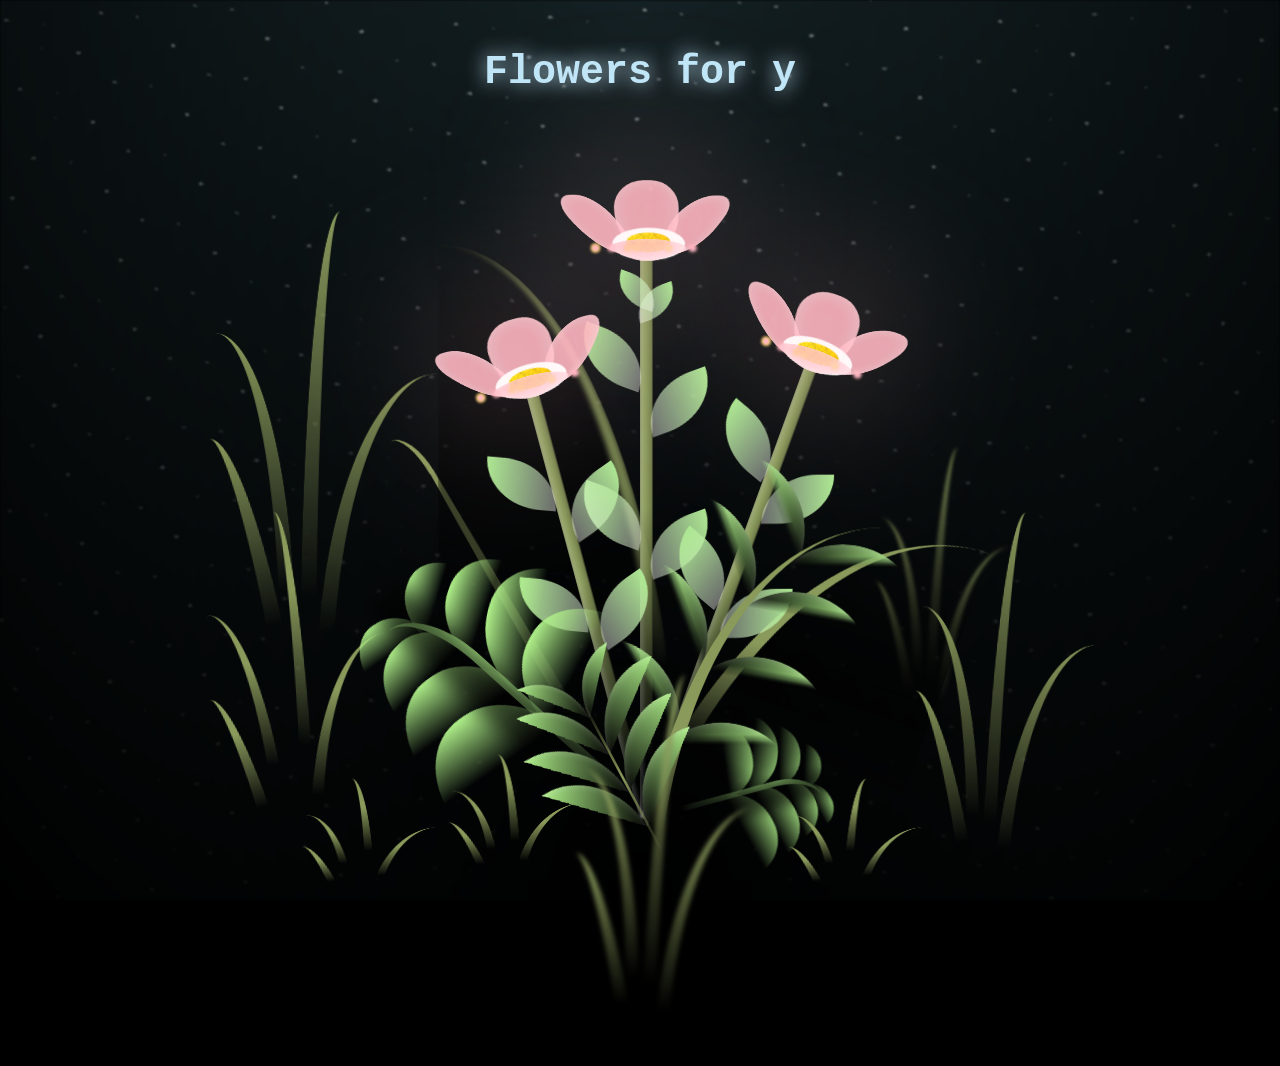
==== commit cc9083cc: "Update flower.html" ====
--- a/flower.html
+++ b/flower.html
@@ -314,34 +314,32 @@
 
   <h1 class="title"><span id="title"></span></h1>
 
-  <audio id="bg-music" loop>
+  <audio id="bg-music" loop autoplay>
     <source src="love.mp3" type="audio/mp3">
   </audio>
 
   <script>
-  document.addEventListener("DOMContentLoaded", function () {
-    const audio = document.getElementById("bg-music");
-
-    audio.play().catch(err => {
-      console.log("Autoplay blocked:", err);
+    document.addEventListener("DOMContentLoaded", function () {
+      const audio = document.getElementById("bg-music");
+
+      // The user clicked the button on index.html, so the browser
+      // already granted audio permission for this origin.
+      // autoplay attribute + play() here will succeed.
+      audio.play().catch(function () {
+        // Last resort fallback: play on first interaction
+        function enableAudio() {
+          audio.play();
+          document.removeEventListener("click", enableAudio);
+          document.removeEventListener("touchstart", enableAudio);
+        }
+        document.addEventListener("click", enableAudio);
+        document.addEventListener("touchstart", enableAudio);
+      });
     });
-
-    function enableAudio() {
-      audio.play();
-      document.removeEventListener("click", enableAudio);
-      document.removeEventListener("touchstart", enableAudio);
-    }
-    document.addEventListener("click", enableAudio);
-    document.addEventListener("touchstart", enableAudio);
-  });
-</script>
+  </script>
+
+  <!-- Import Javascript -->
+  <script src="js/main.js"></script>
+
 </body>
-
 </html>
-
-<!-- Import Javascript -->
-<script src="js/main.js"></script>
-
-
-
-
--- a/css/style.css
+++ b/css/style.css
@@ -1213,4 +1213,4 @@
   animation-play-state: paused !important;
 }
 
-/*# sourceMappingURL=style.css.map */+/*# sourceMappingURL=style.css.map */
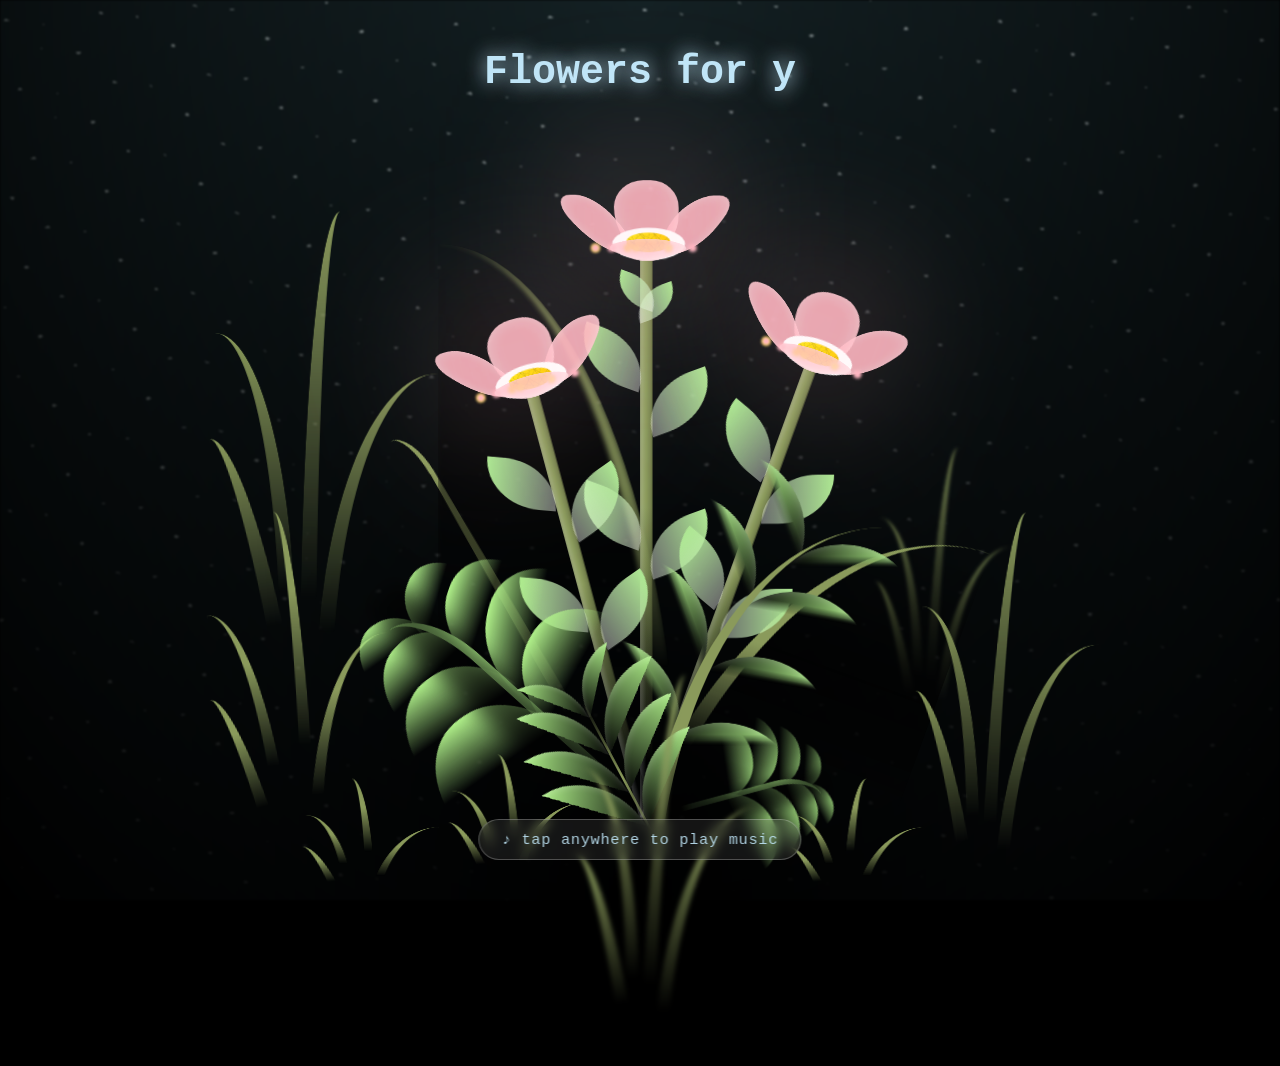
==== commit 86dbbdb4: "Update flower.html" ====
--- a/flower.html
+++ b/flower.html
@@ -318,21 +318,61 @@
     <source src="love.mp3" type="audio/mp3">
   </audio>
 
+  <!-- Tap-to-play hint -->
+  <div id="tap-hint" style="
+    display: none;
+    position: fixed;
+    bottom: 2.5rem;
+    left: 50%;
+    transform: translateX(-50%);
+    background: rgba(255,255,255,0.08);
+    border: 1px solid rgba(255,255,255,0.25);
+    border-radius: 3rem;
+    padding: 0.65rem 1.4rem;
+    color: rgba(192, 229, 247, 0.9);
+    font-family: 'Courier New', Courier, monospace;
+    font-size: clamp(0.75rem, 2.5vw, 0.95rem);
+    letter-spacing: 0.05em;
+    cursor: pointer;
+    backdrop-filter: blur(6px);
+    -webkit-backdrop-filter: blur(6px);
+    z-index: 9999;
+    white-space: nowrap;
+    animation: hint-pulse 2s ease-in-out infinite;
+    transition: opacity 0.6s ease;
+  ">
+    ♪ tap anywhere to play music
+  </div>
+
+  <style>
+    @keyframes hint-pulse {
+      0%, 100% { opacity: 0.6; transform: translateX(-50%) scale(1); }
+      50%       { opacity: 1;   transform: translateX(-50%) scale(1.04); }
+    }
+  </style>
+
   <script>
     document.addEventListener("DOMContentLoaded", function () {
       const audio = document.getElementById("bg-music");
-
-      // The user clicked the button on index.html, so the browser
-      // already granted audio permission for this origin.
-      // autoplay attribute + play() here will succeed.
-      audio.play().catch(function () {
-        // Last resort fallback: play on first interaction
-        function enableAudio() {
-          audio.play();
-          document.removeEventListener("click", enableAudio);
-          document.removeEventListener("touchstart", enableAudio);
-        }
-        document.addEventListener("click", enableAudio);
+      const hint  = document.getElementById("tap-hint");
+
+      function hideHint() {
+        hint.style.opacity = "0";
+        setTimeout(function () { hint.style.display = "none"; }, 600);
+      }
+
+      function enableAudio() {
+        audio.play().then(hideHint).catch(function(){});
+        document.removeEventListener("click",      enableAudio);
+        document.removeEventListener("touchstart", enableAudio);
+      }
+
+      audio.play().then(function () {
+        // Autoplay succeeded — no hint needed
+      }).catch(function () {
+        // Autoplay blocked — show the hint
+        hint.style.display = "block";
+        document.addEventListener("click",      enableAudio);
         document.addEventListener("touchstart", enableAudio);
       });
     });
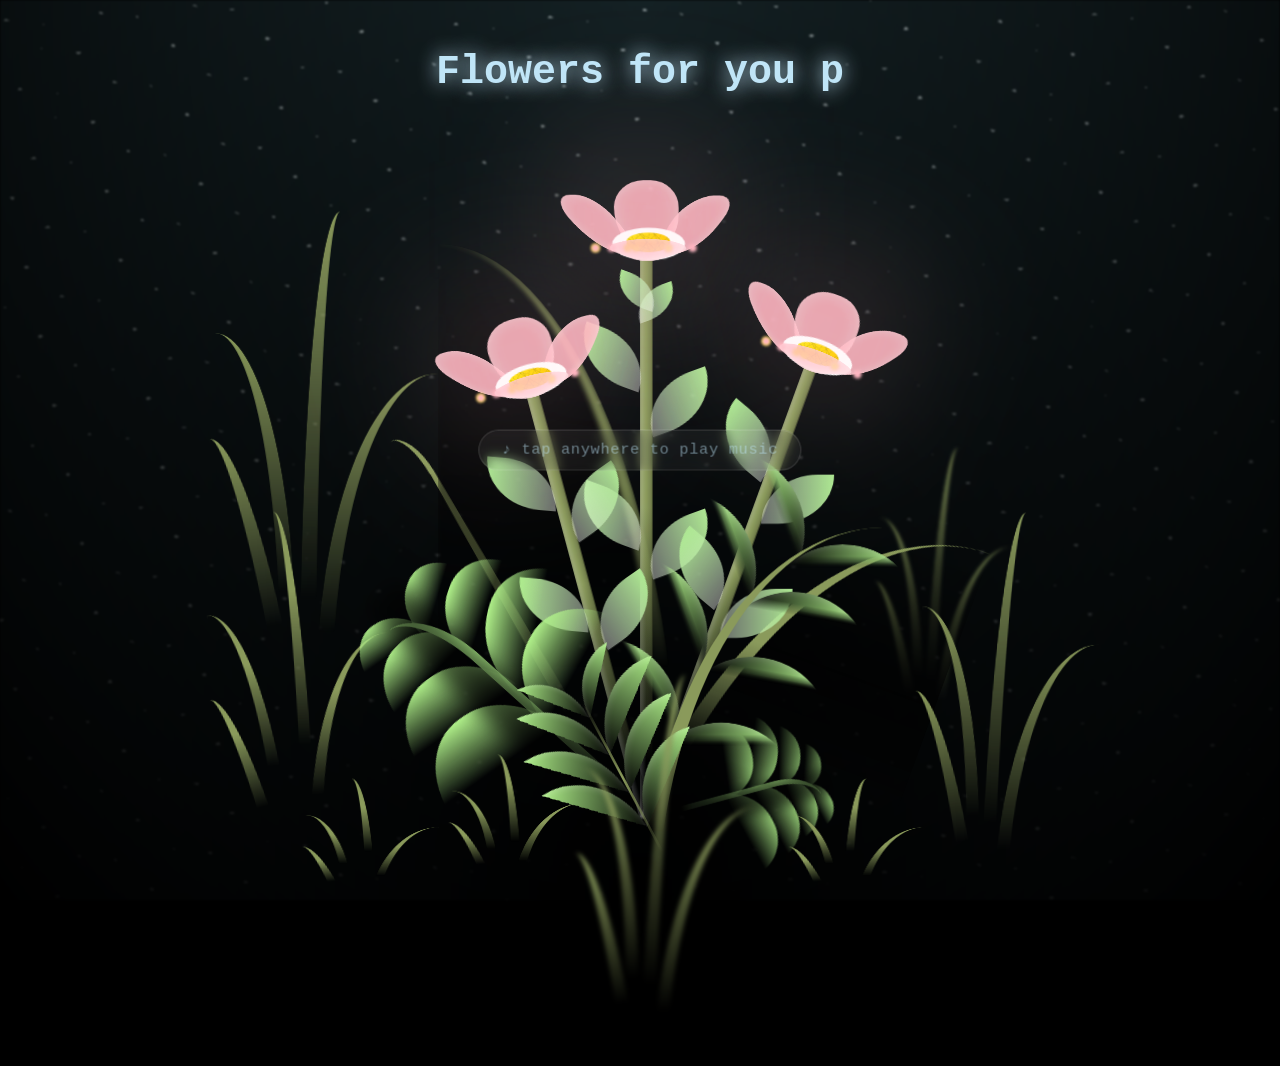
==== commit 99455a6c: "Update flower.html" ====
--- a/flower.html
+++ b/flower.html
@@ -322,9 +322,9 @@
   <div id="tap-hint" style="
     display: none;
     position: fixed;
-    bottom: 2.5rem;
+    top: 50%;
     left: 50%;
-    transform: translateX(-50%);
+    transform: translate(-50%, -50%);
     background: rgba(255,255,255,0.08);
     border: 1px solid rgba(255,255,255,0.25);
     border-radius: 3rem;
@@ -338,16 +338,20 @@
     -webkit-backdrop-filter: blur(6px);
     z-index: 9999;
     white-space: nowrap;
-    animation: hint-pulse 2s ease-in-out infinite;
+    animation: hint-fadein 0.8s ease forwards, hint-pulse 2s ease-in-out 0.8s infinite;
     transition: opacity 0.6s ease;
   ">
     ♪ tap anywhere to play music
   </div>
 
   <style>
+    @keyframes hint-fadein {
+      from { opacity: 0; transform: translate(-50%, -50%) scale(0.95); }
+      to   { opacity: 0.6; transform: translate(-50%, -50%) scale(1); }
+    }
     @keyframes hint-pulse {
-      0%, 100% { opacity: 0.6; transform: translateX(-50%) scale(1); }
-      50%       { opacity: 1;   transform: translateX(-50%) scale(1.04); }
+      0%, 100% { opacity: 0.6; transform: translate(-50%, -50%) scale(1); }
+      50%       { opacity: 1;   transform: translate(-50%, -50%) scale(1.04); }
     }
   </style>
 
@@ -357,8 +361,11 @@
       const hint  = document.getElementById("tap-hint");
 
       function hideHint() {
+        hint.style.animation = "none";
         hint.style.opacity = "0";
-        setTimeout(function () { hint.style.display = "none"; }, 600);
+        hint.style.transform = "translate(-50%, -50%) scale(0.95)";
+        hint.style.transition = "opacity 0.6s ease, transform 0.6s ease";
+        setTimeout(function () { hint.style.display = "none"; }, 650);
       }
 
       function enableAudio() {
